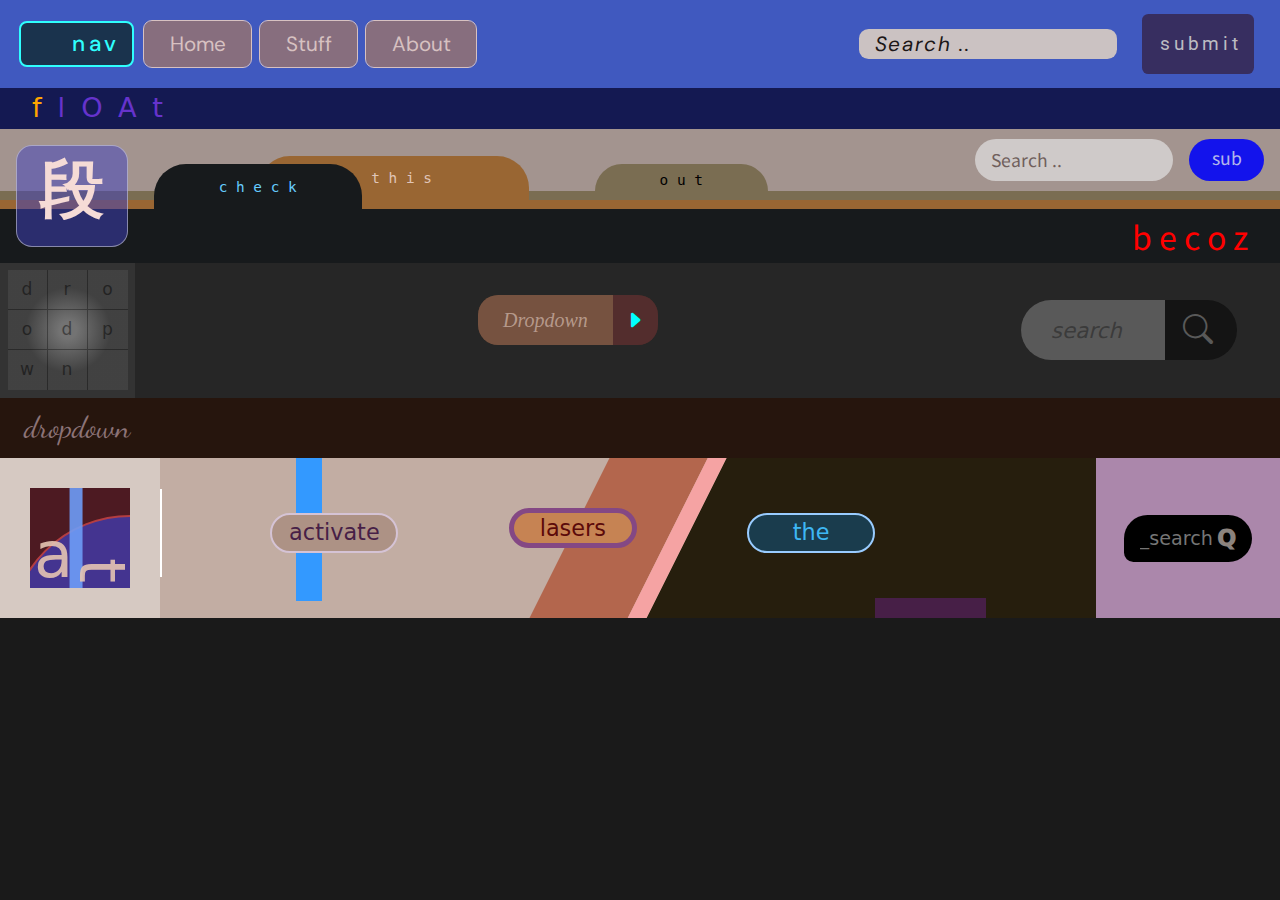
==== index.html @ 4d4a5cf2 "dub grid" ====
<!DOCTYPE html>
<!------------------------------------------------------------->
<html lang="en">
<head>
    <meta charset="UTF-8">
    <meta name="viewport"
          content="width=device-width,initial-scale=1.0">
    <title> nav </title>
    <link rel="preconnect"
          href="https://fonts.googleapis.com">
    <link rel="preconnect"
          href="https://fonts.gstatic.com" crossorigin>
<!------ Roboto ----------------------------------------------->
    <link href="https://fonts.googleapis.com/css2?
family=Roboto:wght@400;700&display=swap" rel="stylesheet">
<!------ DM Sans ---------------------------------------------->
    <link href="https://fonts.googleapis.com/css2?
family=DM+Sans:ital,wght@0,400;0,700;1,400;1,700&display=swap" 
          rel="stylesheet">
<!------ Noto Sans JP ----------------------------------------->
    <link href="https://fonts.googleapis.com/css2?
family=Noto+Sans+JP:wght@100..900&display=swap" 
          rel="stylesheet">
<!--------------- Dancing Script ------------------------------>
    <link href="https://fonts.googleapis.com/css2?
family=Dancing+Script:wght@400..700&display=swap" 
          rel="stylesheet">
<!------------------------------------------------------------->
    <link rel="shortcut icon"
          href="#">
    <link rel="stylesheet"
          href="lib/bootstrap/bootstrap.css">
    <link rel="stylesheet"
          href="https://cdn.jsdelivr.net/npm/
bootstrap-icons@1.11.3/font/bootstrap-icons.min.css">
    <link rel="stylesheet"
          href="style.css">
</head>
<!------------------------------------- ---------- -------------
  ---------------------------------   - -   -   -   ------------
  --------------------------------- --- - - - - -- -------------
  ---------------------------------   - - - - - -- ------------>
<body> <!-------------------------- --- -   -    -  ----------->
  <div class="float-page">
    <nav class="float">
      <ul>
	    <li class="float-brand">
          <a href="#"> nav </a> 
        </li>
	    <li> <a href="#"> Home  </a> </li>
	    <li> <a href="#"> Stuff </a> </li>
	    <li> <a href="#"> About </a> </li>
      </ul>
      <div>
	    <form>
          <input type="text" placeholder="Search ..">
          <button type="submit"> submit </button>
	    </form>
      </div>
    </nav>
    <div class="body">
      <span> f </span> lOAt
    </div>
  </div>
<!-----------------------------------------------------------php
  --------------------------------------------------------------
  --------------------------------------------------------------
  ------------------------------------------------------------->
  <div class="folder">
    <nav>
      <a href="#" class="folder-brand"> 段 </a>
      <a href="#" class="check"> c h e c k </a>
      <a href="#" class="this"> t h i s </a>
      <a href="#" class="out"> o u t </a>
      <div class="check-base"> </div>
      <div class="this-base"> </div>
      <div class="out-base"> </div>
      <form>
	    <input type="text" placeholder="Search ..">
	    <button type="submit"> sub </button>
      </form>
      <p> b e c o z </p>
    </nav>
  </div>
<!--------------------------------------------------------------
  1.4.15*: There is a beam of same nuclei moving with velocity v
  --------------------------------------------------------------
  . Nuclei in the beam are, spontaneously decaying into pairs of
  --------------------------------------------------------------
  same fragments. The velocities of the fragments, moving in the
  --------------------------------------------------------------
  direction of the beam is 3v. What is the velocity of fragmens,
  --------------------------------------------------------------
  moving perpendicular to the beam?
  --------------------------------------------------------------
  --------------------------------------------------------------
  --------------------------------------------------------------
  ---- Let's say thus <--- is the direction of the beam,    ----
  ---- relative to it a nucleus is in rest and all          ----
  ---- directions of decaying pair fragmens are possible.   ----
  ---- Becoz the direction of fragmens in lab systm is 3v,  ----
  ---- the relative velocity of fragmens is 2v, so to have  ----
  ---- a parallel velocity in lab systm we must have thus:  ----
  --------------------------------------------------------------
  --------------------------------------------------------------
  --------------------------------------------------------------
  ----------------- »   ----------------------------------------
  ----  B          |AC| = 2v - relative fragments velocity  ----
  ----   +-----+     »                                      ----
  ----   |    / C  |CB| = b  - beam velocity                ----
  ----   |   /      »   »     »                             ----
  ----   |  /      AB = AC + CB - thus is the case with     ----
  ----   | /       fragmens having perpendicular velocity   ----
  ----   |/        in the lab, zo                           ----
  ----   + A       AB = √(4v² - v²) = [√(3)]v               ----
  -------------------------------------------------------------- 
  -------------------------------------------------------------- 
  --       --       ---      --       -------------------------- 
  --   --   -   --   -   --   -   --   ------------------------- 
  --   --   -       --   --   -       --------------------------
  --       --   --   --      --   ------------------------------ 
  -------------------------------------------------------------- 
  -------------------------------------------------------------- 
  --_____d__-_o______-____w___-_______n------------------------- 
  --________-________-________-________------------------------>
  <div class="dropdown-con">
    <div class="dropdown-nav">
      <div class="dropdown-brand-con">
        <div class="dropdown-brand"> 
          <div class="dropdown-cell"> d </div>
          <div class="dropdown-cell"> r </div>
          <div class="dropdown-cell 
                      dropdown-ryte"> o </div>
          <div class="dropdown-cell"> o </div>
          <div class="dropdown-cell"> d </div>
          <div class="dropdown-cell 
                      dropdown-ryte"> p </div> 
          <div class="dropdown-cell
                      dropdown-bot"> w </div>
          <div class="dropdown-cell
                      dropdown-bot"> n </div>
          <div class="dropdown-cell 
                      dropdown-ryte
                      dropdown-bot">   </div>
        </div>
        <div class="dropdown-gradient"> </div>
      </div>
      <div class="dropdown-links-con">
        <div class="dropdown">
          <a class="dropdown_link" href="#"> Dropdown </a>
          <a class="dropdown_anime">
            <i class="bi bi-caret-right-fill"></i>
          </a>
          <a class="dropdown_menu" href="#">
            <span> M i nu s </span> </a>
          <a class="dropdown_plus" href="#">
            <span> P l u s </span> </a>
        </div>
      </div>
      <div class="dropdown-search-con"> 
        <input class="dropdown-search"
               type="text"
               placeholder="search"/>
        <a href="#" class="dropdown-search-button">
          <i class="bi bi-search"></i>
        </a>
      </div>
    </div>
    <div class="dropdown-body"> dropdown </div>
  </div>
  <!------------------------------------------------------------
    ----------------------------------------------------------->
  <div class="alt-con">
    <div class="alt-nav">
      <!-- [ brand ] -->
      <div class="alt-brand-con center">
        <svg width="100px" height="100px">
          <circle cx="100"
                  cy="148"
                  r="120"
                  fill="hsla( 240, 50%, 50%, .7 )"
                  stroke="hsla( 0, 50%, 50%, .9 )"
                  stroke-width="2px"
                  />
          <text x="4"
                y="89"
                fill="hsla( 20, 50%, 80%, 0.9 )"
                font-weight="100"
                font-size="4rem">
            a
          </text>
          <text x="26"
                y="100"
                fill="hsla( 220, 90%, 70%, .9 )"
                font-weight="100"
                font-size="9rem">
            l
          </text>
          <text x="60"
                y="100"
                fill="hsl( 20, 50%, 80%, .9 )"
                font-weight="100"
                transform="rotate(90, 70, 80)"
                font-size="4rem">
            t
          </text>
        </svg>
      </div>
      <!-- [ links ] -->
      <div class="alt-links-con">
        <div class="alt-laser"> </div>
        <div class="alt-link center">
          <a href="#"> activate </a>
        </div>
        <div class="alt-link lasers center">
          <a href="#"> lasers </a>
        </div>
        <div class="alt-link the center">
          <a href="#"> the </a>
        </div>
        <div class="alt-point"> </div>
        <!-- \  / -->
        <!--  \/  -->
        <!--      -->
        <div class="alt-drop">
          <div class="alt-drop-1"> </div>
        </div>
      </div>
      <!-- [ search ] -->
      <div class="alt-srch-con center">
        <!-- for relative positioning the srch button -->
        <div style="position:relative;" class="center">
          <input type="text"
                 placeholder="_search"
                 class="alt-srch-input" />
          <a href="#" class="alt-srch-button"> Q </a>
        </div>
      </div>
    </div>
    <!--
        <div class="alt-body"> </div>
    -->
  </div>
  <!-- -->
  <script src="lib/bootstrap/bootstrap.bundle.js"></script>
  <script src="float.js"></script>
  <script src="folder.js"></script>
  <script src="dropdown.js"> </script>
  <script src="alt.js"> </script>
  <script src="script.js"></script>
  <script src="http://localhost:35729/livereload.js?snipver=1"></script>
</body>
</html>

<!--
////////////////////////////////////////////////////////////////
    下段 ge dan
    おんがく ongaku
################################################################
    anrufen                                              to call
    besetzt                                                 busy
;;;;;;;;;;;;;;;;;;;;;;;;;;;;;;;;;;;;;;;;;;;;;;;;;;;;;;;;;;;;;;;;
    mot                                                     word
================================================================
音 おん
##########//////////
#########  /////////
###              ///
#####  ###///  /////
###              ///
##########//////////
\\\              @@@
\\\  \\\\\@@@@@  @@@
\\\              @@@
\\\  \\\\\@@@@@  @@@
\\\              @@@
\\\\\\\\\\@@@@@@@@@@
               sound

10.10.77.174
-->
---- style.css ----
@import 'com.css';
@import 'float.css';
@import 'folder.css';
@import 'dropdown.css';
@import 'alt.css';
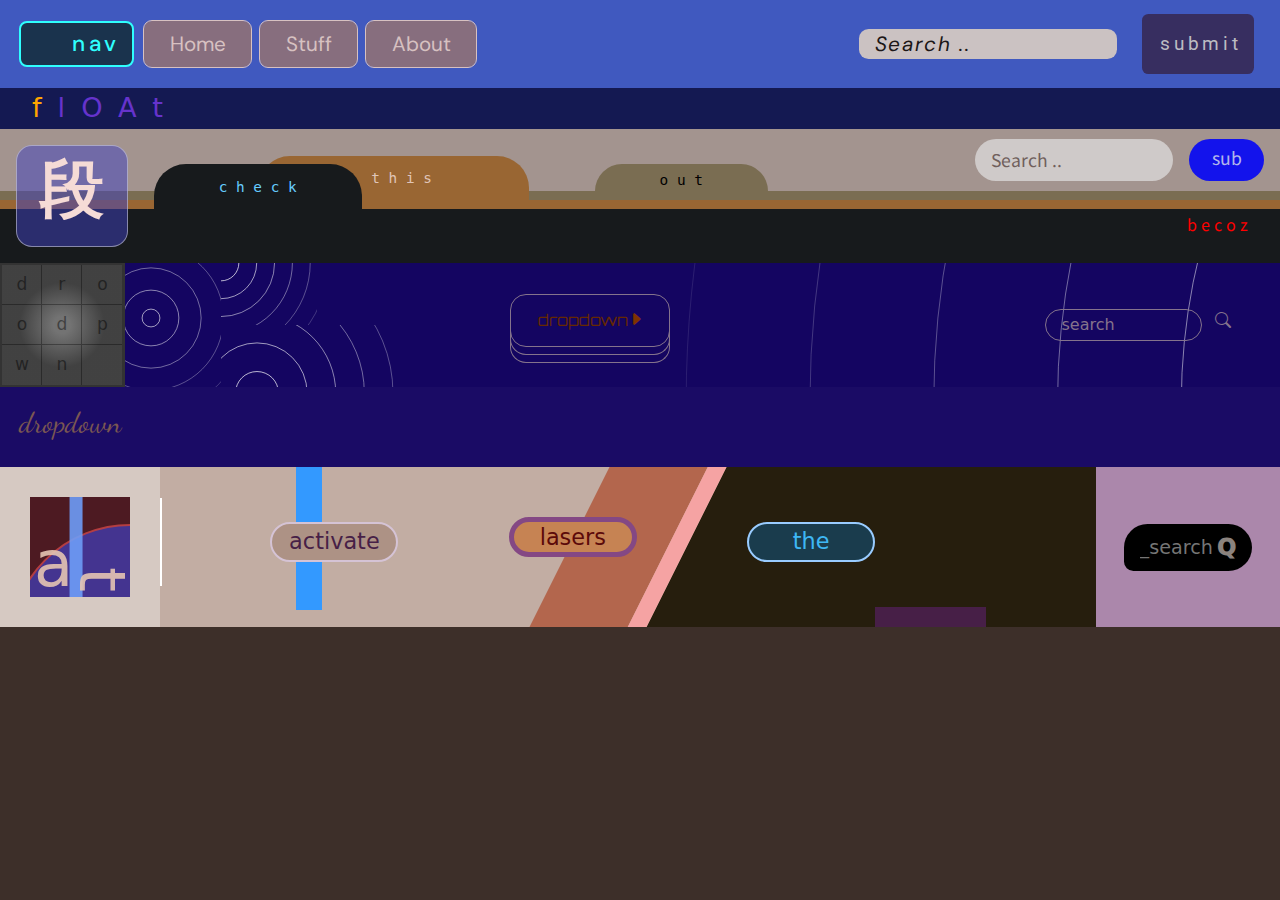
==== commit 0a0976c0: "dropdown" ====
--- a/index.html
+++ b/index.html
@@ -25,6 +25,9 @@
     <link href="https://fonts.googleapis.com/css2?
 family=Dancing+Script:wght@400..700&display=swap" 
           rel="stylesheet">
+<!------------------------------[ Orbitron ]------------------->
+    <link href="https://fonts.googleapis.com/css2?
+family=Orbitron:wght@400..900&display=swap" rel="stylesheet">
 <!------------------------------------------------------------->
     <link rel="shortcut icon"
           href="#">
@@ -124,9 +127,10 @@
   --_____d__-_o______-____w___-_______n------------------------- 
   --________-________-________-________------------------------>
   <div class="dropdown-con">
-    <div class="dropdown-nav">
-      <div class="dropdown-brand-con">
-        <div class="dropdown-brand"> 
+    <!-- [ B r a n d C o n ] ---------------------------------->    
+    <div class="dropdown-brand-con">
+      <div style="position:relative;">
+        <div class="dropdown-brand">
           <div class="dropdown-cell"> d </div>
           <div class="dropdown-cell"> r </div>
           <div class="dropdown-cell 
@@ -145,28 +149,118 @@
         </div>
         <div class="dropdown-gradient"> </div>
       </div>
-      <div class="dropdown-links-con">
+    </div>
+    <!-- -->
+    <!-- [ B o d y ] ------------------------------------------>
+    <div class="dropdown-body"> dropdown </div>
+    <!-- -->
+    <!-- [ L i n k s C o n ] ---------------------------------->
+    <div class="dropdown-links-con">
+      <div class="dropdown-item-1">
+        <svg width="100%" height="100%">
+          <style>
+            :root {
+                --cx-1: 26;
+                --cy-1: 55;
+            }
+          </style>
+          <g stroke="white" fill="none">
+            <circle style="cx: var(--cx-1); cy: var(--cy-1);" r="8%"   stroke-opacity="0.6"/>
+            <circle style="cx: var(--cx-1); cy: var(--cy-1);" r="25%"  stroke-opacity="0.5"/>
+            <circle style="cx: var(--cx-1); cy: var(--cy-1);" r="45%"  stroke-opacity="0.4"/>
+            <circle style="cx: var(--cx-1); cy: var(--cy-1);" r="65%"  stroke-opacity="0.3"/>
+            <circle style="cx: var(--cx-1); cy: var(--cy-1);" r="85%"  stroke-opacity="0.2"/>
+          </g>
+        </svg>
+      </div>
+      <div class="dropdown-item-2">
+        <svg width="100%" height="100%">
+          <g stroke="white" fill="none">
+            <circle cx="0" cy="0" r="22%"  stroke-opacity="0.7"/>
+            <circle cx="0" cy="0" r="44%"  stroke-opacity="0.6"/>
+            <circle cx="0" cy="0" r="66%"  stroke-opacity="0.5"/>
+            <circle cx="0" cy="0" r="88%"  stroke-opacity="0.4"/>
+            <circle cx="0" cy="0" r="110%" stroke-opacity="0.3"/>
+            <circle cx="0" cy="0" r="132%" stroke-opacity="0.2"/>
+          </g>
+        </svg>
+      </div>
+      <div class="dropdown-item-3">
+        <svg width="100%" height="100%">
+          <style>
+            :root {
+                --cx: 36;
+                --cy: 68;
+            }
+          </style>
+          <g stroke="white" fill="none">
+            <circle style="cx: var(--cx); cy: var(--cy);" r="15%"  stroke-opacity="0.7"/>
+            <circle style="cx: var(--cx); cy: var(--cy);" r="35%"  stroke-opacity="0.6"/>
+            <circle style="cx: var(--cx); cy: var(--cy);" r="55%"  stroke-opacity="0.5"/>
+            <circle style="cx: var(--cx); cy: var(--cy);" r="75%"  stroke-opacity="0.4"/>
+            <circle style="cx: var(--cx); cy: var(--cy);" r="95%" stroke-opacity="0.3"/>
+          </g>
+        </svg>
+      </div>
+      <div class="dropdown-item-4">
+        <svg width="100%" height="100%">
+          <g stroke="white" fill="none">
+            <circle cx="160%" cy="140" r="80%"  stroke-opacity="0.6"/>
+            <circle cx="160%" cy="140" r="100%" stroke-opacity="0.5"/>
+            <circle cx="160%" cy="140" r="120%" stroke-opacity="0.4"/>
+            <circle cx="160%" cy="140" r="140%" stroke-opacity="0.3"/>
+            <circle cx="160%" cy="140" r="160%" stroke-opacity="0.2"/>
+            <circle cx="160%" cy="140" r="180%" stroke-opacity="0.1"/>
+          </g>
+        </svg>
+        <!-- [ S e a r c h C o n ] ---------------------------->
+        <div class="dropdown-search-con">
+          <input type="text"
+                 class="dropdown-search"
+                 placeholder="search"/>
+          <a href="#" class="dropdown-search-button">
+            <i class="bi bi-search"> </i>
+          </a>
+        </div> <!-- dropdown-search-con ----------------------->
+      </div> <!-- dropdown-item-4 ----------------------------->
+      <!-- (1) A: きのう、何時間勉強しましたか。
+               B: 一時間ぐらい勉強しました。
+           (2) A: きのう、何時間寝ましたか。
+               B: 十時間ぐらい寝ました。
+           (3) A: ゲームをしますか。たいてい何時間ぐらいゲームをしますか。
+               B: 一時間半ぐらいゲームをします。
+           (4) A: _
+               B: _
+        -->
+      <div class="dropdown-hook">
         <div class="dropdown">
-          <a class="dropdown_link" href="#"> Dropdown </a>
-          <a class="dropdown_anime">
-            <i class="bi bi-caret-right-fill"></i>
+          <div class="dropdown-frame"> </div>
+          <div class="dropdown-menu-frame minus">
+            <a href="#" class="dropdown-menu-item minus">
+              <span style="color:hsl(200,60%,65%);">m</span>&nbsp;
+              n&nbsp;
+              u&nbsp;
+              s
+            </a>
+          </div>
+          <div class="dropdown-menu-frame plus">
+            <a href="#" class="dropdown-menu-item plus">
+              p&nbsp;
+              l&nbsp;
+              <span style="color:hsl(200,60%,65%);">u</span>&nbsp;
+              s
+            </a>
+          </div>
+          <a href="#" class="dropdown-link center">
+            dropdown
           </a>
-          <a class="dropdown_menu" href="#">
-            <span> M i nu s </span> </a>
-          <a class="dropdown_plus" href="#">
-            <span> P l u s </span> </a>
-        </div>
-      </div>
-      <div class="dropdown-search-con"> 
-        <input class="dropdown-search"
-               type="text"
-               placeholder="search"/>
-        <a href="#" class="dropdown-search-button">
-          <i class="bi bi-search"></i>
-        </a>
-      </div>
-    </div>
-    <div class="dropdown-body"> dropdown </div>
+          <div class="dropdown-anime center">
+            <i class="bi bi-caret-right-fill"> </i>
+          </div>
+        </div> <!-- dropdown ---------------------------------->
+      </div> <!-- dropdown-hook ------------------------------->
+    </div> <!-- dropdown-links-con ---------------------------->
+    <!-- -->
   </div>
   <!------------------------------------------------------------
     ----------------------------------------------------------->
@@ -243,11 +337,11 @@
   </div>
   <!-- -->
   <script src="lib/bootstrap/bootstrap.bundle.js"></script>
+  <script src="script.js"></script>
   <script src="float.js"></script>
   <script src="folder.js"></script>
   <script src="dropdown.js"> </script>
   <script src="alt.js"> </script>
-  <script src="script.js"></script>
   <script src="http://localhost:35729/livereload.js?snipver=1"></script>
 </body>
 </html>
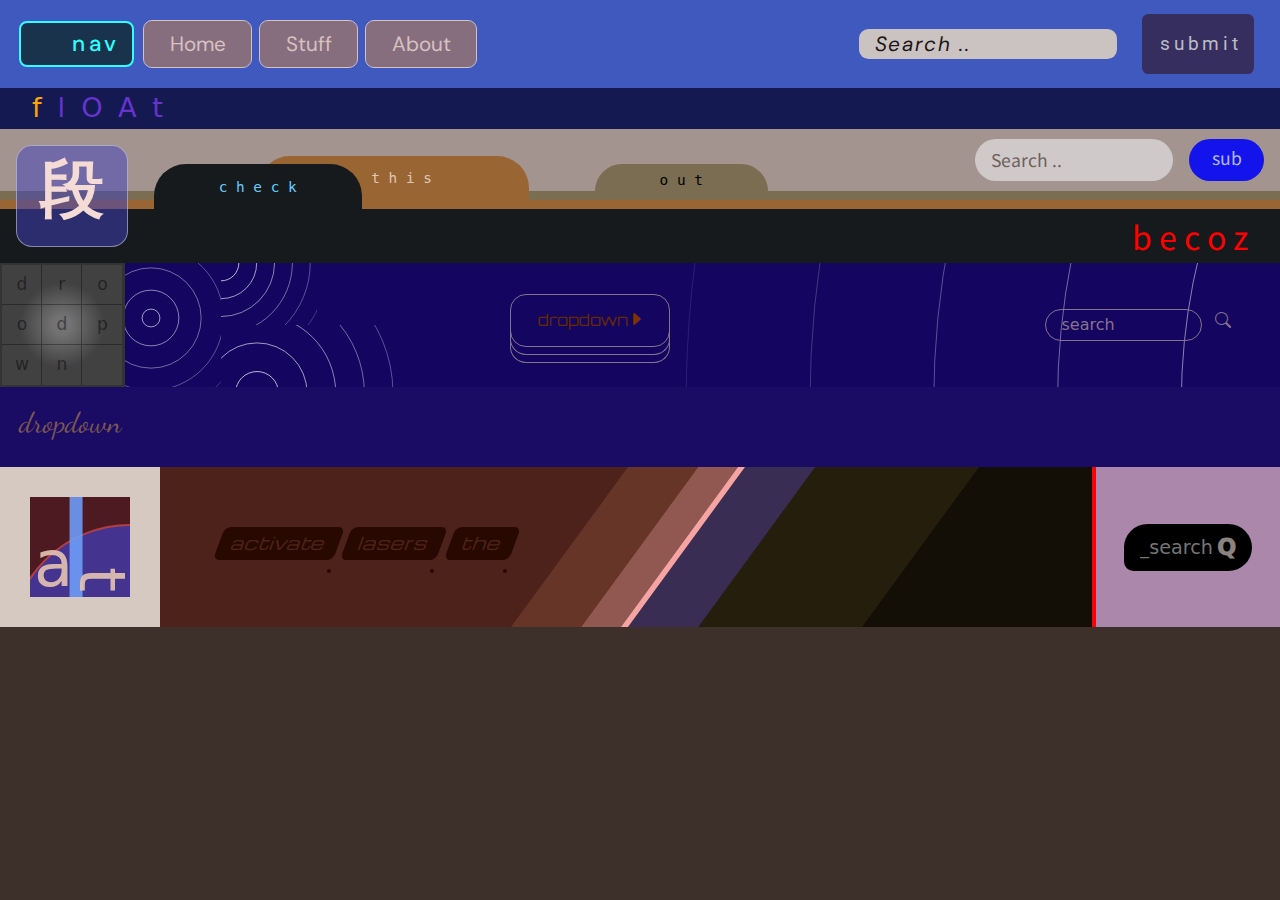
==== commit 57e96df9: "スポーツ" ====
--- a/index.html
+++ b/index.html
@@ -28,6 +28,10 @@
 <!------------------------------[ Orbitron ]------------------->
     <link href="https://fonts.googleapis.com/css2?
 family=Orbitron:wght@400..900&display=swap" rel="stylesheet">
+<!-------------------------[ Michroma ]------------------------>
+    <link href="https://fonts.googleapis.com/css2?
+family=Michroma&family=Orbitron:wght@400..900&display=swap" 
+          rel="stylesheet">
 <!------------------------------------------------------------->
     <link rel="shortcut icon"
           href="#">
@@ -229,8 +233,9 @@
                B: 十時間ぐらい寝ました。
            (3) A: ゲームをしますか。たいてい何時間ぐらいゲームをしますか。
                B: 一時間半ぐらいゲームをします。
-           (4) A: _
-               B: _
+           (4) A: インターネットをしますか。
+                  たいてい何時間ぐらいしますか。
+               B: 六時間ぐらいします。
         -->
       <div class="dropdown-hook">
         <div class="dropdown">
@@ -263,6 +268,25 @@
     <!-- -->
   </div>
   <!------------------------------------------------------------
+    / A / L / T ////////////////////////////////////////////////
+    ------------------------------------------------------------
+      (1) A: 高校の時、よく勉強をしましたか。
+          B: はい、よくしました。
+          ------------------------------------------------------
+      (2) A: 子供の時、よくスポーツをしましたか。
+          B: はい、ときどきしました。
+          ------------------------------------------------------
+      (3) A: 高校の時、よく映画を見ましたか。
+          B: いいえ、ぜんぜん見ませんでした。
+          ------------------------------------------------------
+      (4) A: 子供の時、よく公園に行きましたか。
+          B: はい、ときどきいきました。
+          ------------------------------------------------------
+      (5) A: 高校の時、よく手紙を書きましたか。
+          B: いいえ、ぜんぜんかきませんでした。
+          ------------------------------------------------------
+      (6) A: 高校の時、よくデートをしましたか。
+          B: はい、よくしました。
     ----------------------------------------------------------->
   <div class="alt-con">
     <div class="alt-nav">
@@ -300,26 +324,60 @@
           </text>
         </svg>
       </div>
-      <!-- [ links ] -->
+      <!-- [ links ] ------------------------------------------>
       <div class="alt-links-con">
         <div class="alt-laser"> </div>
-        <div class="alt-link center">
-          <a href="#"> activate </a>
-        </div>
-        <div class="alt-link lasers center">
-          <a href="#"> lasers </a>
-        </div>
-        <div class="alt-link the center">
-          <a href="#"> the </a>
-        </div>
-        <div class="alt-point"> </div>
-        <!-- \  / -->
-        <!--  \/  -->
-        <!--      -->
-        <div class="alt-drop">
-          <div class="alt-drop-1"> </div>
-        </div>
-      </div>
+        <div class="alt-background">
+          <svg viewBox="0 0 400 100"
+               preserveAspectRatio="none"
+               width="100%"
+               height="100%">
+            <polygon points="200,100 250,0 400,0, 400,100"
+                     fill="hsl(40,50%,10%)"
+                     />
+            <polygon points="300,100 350,0 400,0, 400,100"
+                     fill="hsl(40,50%,5%)"
+                     />
+            <polygon points="200,100 250,0 280,0, 230,100"
+                     fill="hsl(260,30%,25%)"
+                     />
+            <polygon points="197,100 247,0 250,0, 200,100"
+                     fill="hsla(0,80%,80%,1.0)"
+                     />
+            <polygon points="180,100 230,0 247,0, 197,100"
+                     fill="hsla(5,80%,80%,.4)"
+                     />
+            <polygon points="150,100 200,0 230,0, 180,100"
+                     fill="hsla(15,40%,40%,.4)"
+                     />
+          </svg>
+        </div> <!-- alt-background ---------------------------->
+        <div class="alt-link-hook">
+          <div class="alt-link-stack">
+            <div class="alt-link center">
+              <div class="alt-indicator-con center">
+                <div class="alt-indicator aura"> </div>
+                <div class="alt-indicator"> </div>
+              </div>
+              <a href="#"> activate </a>
+            </div>
+            <div class="alt-link center">
+              <div class="alt-indicator-con center">
+                <div class="alt-indicator aura"> </div>
+                <div class="alt-indicator"> </div>
+              </div>
+              <a href="#"> lasers </a>
+            </div>
+            <div class="alt-link center">
+              <div class="alt-indicator-con center">
+                <div class="alt-indicator aura"> </div>
+                <div class="alt-indicator"> </div>
+              </div>
+              <a href="#"> the </a>
+            </div>
+          </div> <!-- alt-link-stack -------------------------->
+        </div> <!-- alt-link-hook ----------------------------->
+      </div> <!-- alt-links-con ------------------------------->
       <!-- [ search ] -->
       <div class="alt-srch-con center">
         <!-- for relative positioning the srch button -->
@@ -331,9 +389,6 @@
         </div>
       </div>
     </div>
-    <!--
-        <div class="alt-body"> </div>
-    -->
   </div>
   <!-- -->
   <script src="lib/bootstrap/bootstrap.bundle.js"></script>
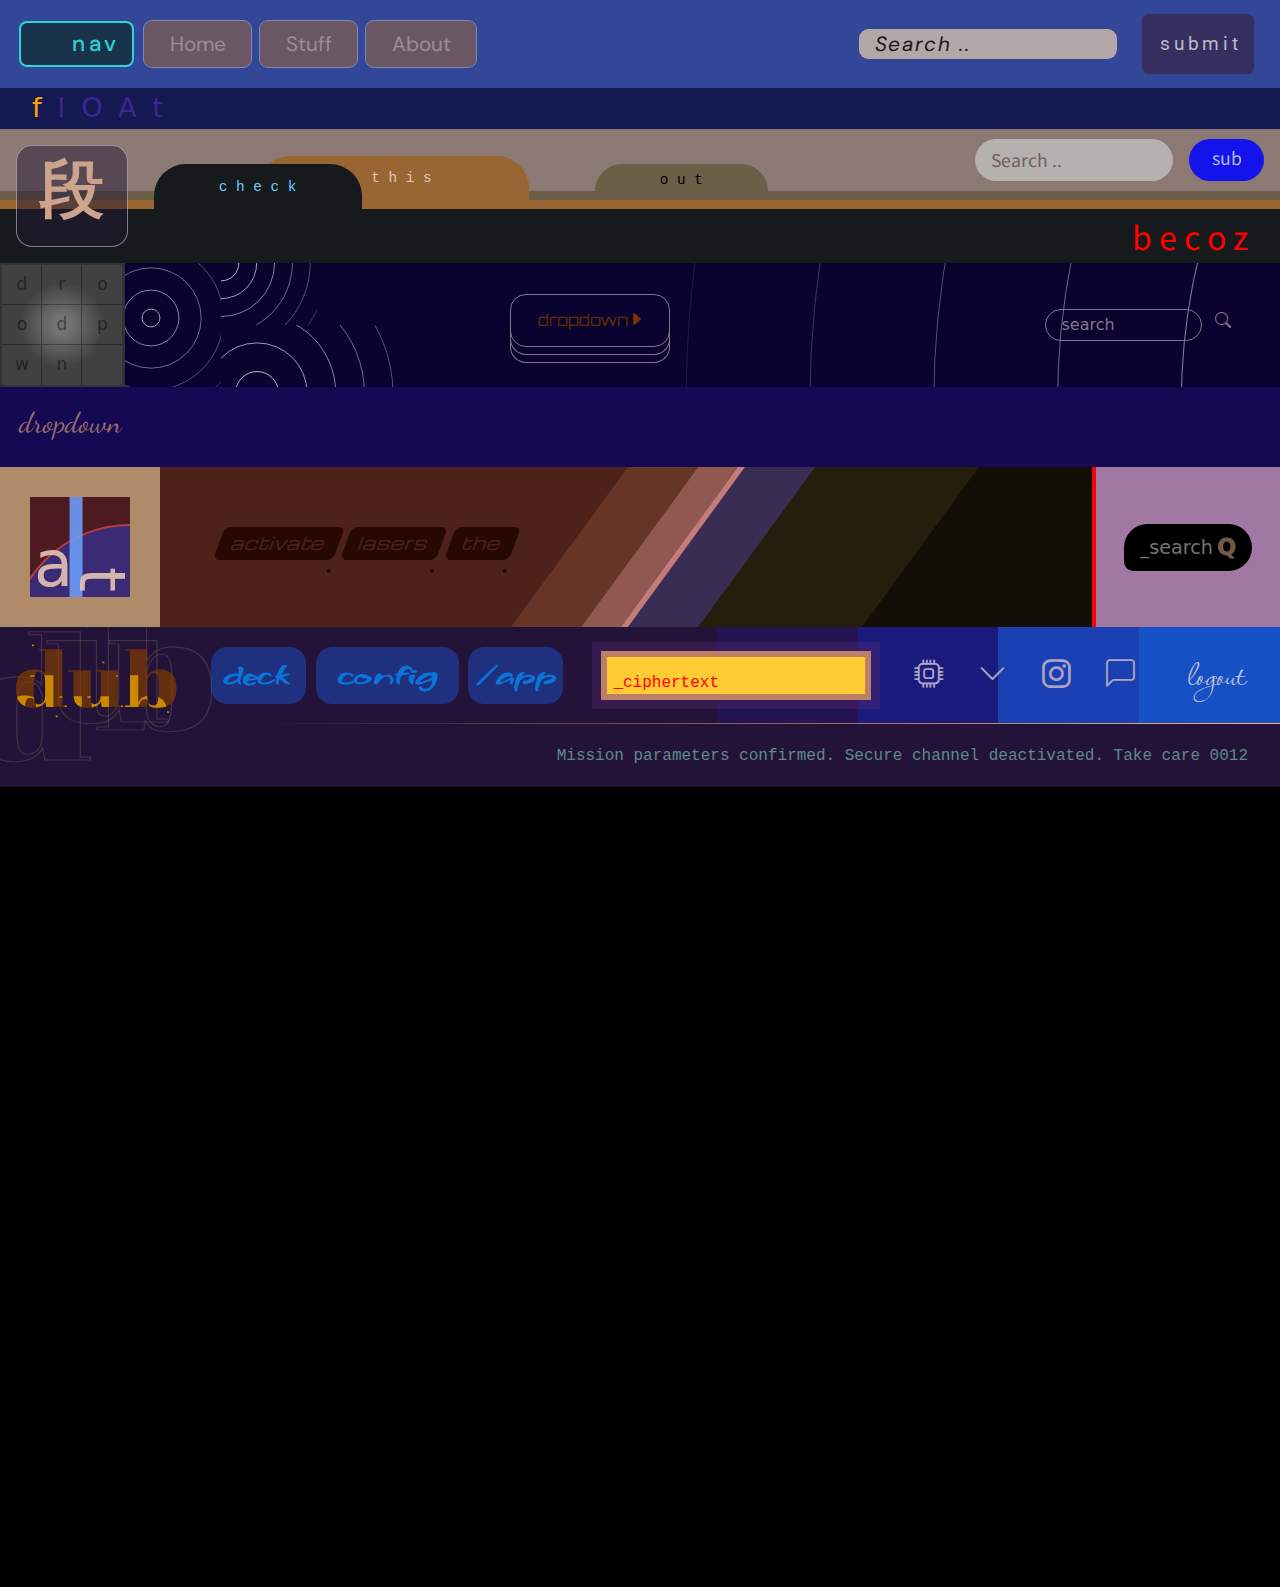
==== commit 0e3ee8bf: "colors" ====
--- a/index.html
+++ b/index.html
@@ -32,6 +32,19 @@
     <link href="https://fonts.googleapis.com/css2?
 family=Michroma&family=Orbitron:wght@400..900&display=swap" 
           rel="stylesheet">
+<!----------[ Abril ]------------------------------------------>
+    <link href="https://fonts.googleapis.com/css2?
+family=Abril+Fatface&family=Dancing+Script:wght@400..700&
+display=swap"
+        rel="stylesheet">
+<!----------[ Grechen ]---------------------------------------->
+    <link href="https://fonts.googleapis.com/css2?
+family=Grechen+Fuemen&family=Michroma&
+family=Orbitron:wght@400..900&display=swap"
+        rel="stylesheet">
+<!----------[ Lavishly ]--------------------------------------->
+    <link href="https://fonts.googleapis.com/css2?
+family=Lavishly+Yours&display=swap" rel="stylesheet">
 <!------------------------------------------------------------->
     <link rel="shortcut icon"
           href="#">
@@ -42,6 +55,27 @@
 bootstrap-icons@1.11.3/font/bootstrap-icons.min.css">
     <link rel="stylesheet"
           href="style.css">
+    <style>
+      :root {
+          --dub-con-bgr:                         hsl(249,75%,80%);
+          --dub-brand-con-bgr:                   hsl(265,50%,15%);
+          --dub-brand-char-stroke:              hsl(0,10%,35%,.5);
+          --dub-brand-dub-color:              hsl(28,100%,25%,.7);
+          --dub-light-color:                     hsl(40,100%,40%);
+          --dub-links-con-bgr:         var( --dub-brand-con-bgr );
+          --dub-links-color:                     hsl(210,90%,45%);
+          --dub-links-bgr:                   hsl(220,80%,50%,0.4);
+          --dub-deck-bgr:                         hsl(40,50%,10%);
+          --dub-grad-20:                         hsl(265,50%,15%);
+          --dub-grad-40:                         hsl(255,60%,20%);
+          --dub-grad-60:                         hsl(240,65%,30%);
+          --dub-grad-80:                         hsl(225,75%,40%);
+          --dub-grad-100:                        hsl(220,80%,43%);
+          --dub-menu-bgr:                   hsl(240,100%,20%,0.4);
+          --dub-menu-fgr:                        hsl(260,20%,70%);
+          --dub-menu-list-bgr:                hsl(35,40%,20%,0.6);
+      }
+    </style>
 </head>
 <!------------------------------------- ---------- -------------
   ---------------------------------   - -   -   -   ------------
@@ -296,7 +330,7 @@
           <circle cx="100"
                   cy="148"
                   r="120"
-                  fill="hsla( 240, 50%, 50%, .7 )"
+                  fill="hsla( 240, 50%, 40%, .7 )"
                   stroke="hsla( 0, 50%, 50%, .9 )"
                   stroke-width="2px"
                   />
@@ -342,7 +376,7 @@
                      fill="hsl(260,30%,25%)"
                      />
             <polygon points="197,100 247,0 250,0, 200,100"
-                     fill="hsla(0,80%,80%,1.0)"
+                     fill="hsla(0,80%,80%,0.7)"
                      />
             <polygon points="180,100 230,0 247,0, 197,100"
                      fill="hsla(5,80%,80%,.4)"
@@ -390,13 +424,265 @@
       </div>
     </div>
   </div>
+  <!----------------------------------------------------------
+    ------[ d u b ]-------------------------------------------
+    ----------------------------------------------------------->
+  <div class="dub-con"> <!--[ con ]---------------------------->
+    <div class="dub-brand-con"> <!-----[ brand-con ]----------->
+      <svg id="dub-brand"
+           viewBox="0 0 400 200"
+           preserveAspectRatio="none"
+           width="100%" height="100%"
+           xmlns="http://www.w3.org/2000/svg">
+        <style>
+          .char {
+              font-family: "Abril Fatface", serif;
+              font-size: 20rem;
+              stroke: var( --dub-brand-char-stroke );
+              stroke-width: 2;
+              fill: none;
+          }
+          .dub {
+              font-family: "Abril Fatface", serif;
+              font-size: 9rem;
+              paint-order: stroke;
+              fill: var( --dub-brand-dub-color );
+          }
+          .dub.clip {
+              fill: var( --dub-light-color );
+          }
+        </style>
+        <clipPath id="clip">
+          <text x="22" y="150" class="dub"> dub </text>
+        </clipPath>
+        <text x="-42" y="250" class="char"> d </text>
+        <text x="72" y="178" class="char"> u </text>
+        <text x="148" y="194" class="char"> b </text>
+        <text x="22" y="150" class="dub"> dub </text>
+        <text x="8" y="198" class="dub clip"
+              clip-path="url(#clip)"> dub </text>
+        <defs>
+          <rect id="pixel" width="3" height="3"
+                fill="var( --dub-light-color )"/>
+        </defs>
+        <use href="#pixel" x="50" y="33" fill="red"/>
+        <use href="#pixel" x="87" y="166"/>
+        <use href="#pixel" x="160" y="65"/>
+        <use href="#pixel" x="261" y="158"/>
+      </svg>
+    </div> <!-------[ brand-con ]------------------------------>
+    <div class="dub-links-con"> <!-----/ links-con /----------->
+      <a class="dub-deck dub-link" href="#"> <!--[ dub-deck ]-->
+        <svg viewBox="0 0 300 200"
+             preserveAspectRatio="none"
+             width="100%" height="100%"
+             xmlns="http://www.w3.org/2000/svg">
+          <defs>
+            <text id="deck-text" x="37" y="130" class="lnk">
+              deck
+            </text>
+            <clipPath id="deck-clip">
+              <use href="#deck-text"/>
+            </clipPath>
+          </defs>
+          <use href="#deck-text"/>
+          <rect id="deck-light"
+                x="0" y="88"
+                height="28" width="300"
+                fill="var( --dub-light-color )" 
+                clip-path="url(#deck-clip)"/>
+        </svg>
+      </a> <!-----------[ /dub-deck ]-------------------------->
+      <!--------------[ dub-config ]--------------------------->
+      <a class="dub-config dub-link" href="#"> 
+        <svg viewBox="0 0 400 200"
+             preserveAspectRatio="none"
+             width="100%" height="100%"
+             xmlns="http://www.w3.org/2000/svg">
+          <defs>
+            <text id="config-text" x="60" y="130" class="lnk">
+              config
+            </text>
+            <clipPath id="config-clip">
+              <use href="#config-text"/>
+            </clipPath>
+          </defs>
+          <use href="#config-text"/>
+          <rect id="config-light"
+                x="0" y="105"
+                height="12" width="400"
+                fill="var( --dub-light-color )" 
+                clip-path="url(#config-clip)"/>
+        </svg>
+      </a> <!-----------[ /dub-config ]------------------------>
+      <a class="dub-app dub-link" href="#"> <!--[ dub-app ]---->
+        <svg viewBox="0 0 300 200"
+             preserveAspectRatio="none"
+             width="100%" height="100%"
+             xmlns="http://www.w3.org/2000/svg">
+          <defs>
+            <text id="app-text" x="30" y="130" class="lnk">
+              /app
+            </text>
+            <clipPath id="app-clip">
+              <use href="#app-text"/>
+            </clipPath>
+          </defs>
+          <use href="#app-text"/>
+          <rect id="app-light"
+                x="0" y="120"
+                height="40" width="300"
+                fill="var( --dub-light-color )" 
+                clip-path="url(#app-clip)"/>
+        </svg>
+      </a> <!-----------[ /dub-app ]--------------------------->
+    </div> <!--------/ links-con /----------------------------->
+    <div class="dub-gradient"> </div> <!----( /gradient )------>
+    <div class="dub-menu-con"> <!--( menu-con )---------------->
+      
+      <div class="dub-menu center"> <!------[ CPU ]------------>
+        <a href="#">
+          <i class="bi bi-cpu"></i>
+        </a>
+        <div class="dub-menu-list left">
+          <div class="dub-menu-item">
+            <i class="bi bi-distribute-horizontal"></i>
+            <a href="#"> Network Infrastructure Sync </a>
+          </div>
+          <div class="dub-menu-item">
+            <i class="bi bi-dice-6-fill"></i>
+            <a href="#"> Risk Assessment & Strategy </a>
+          </div>
+          <div class="dub-menu-item">
+            <i class="bi bi-file-word-fill"></i>
+            <a href="#"> Mission Briefing Documentation </a>
+          </div>
+          <div class="dub-menu-item">
+            <i class="bi bi-fullscreen-exit"></i>
+            <a href="#"> Full System Override </a>
+          </div>
+        </div>
+      </div>  <!----------------[ /CPU ]----------------------->
+      <div class="dub-menu center"> <!--------[ chevron ]------>
+        <a href="#">
+          <i class="bi bi-chevron-down"></i>
+        </a>
+        <div class="dub-menu-list left">
+          <div class="dub-menu-item">
+            <i class="bi bi-reply-all"></i>
+            <a href="#"> Tactical Positioning </a>
+          </div>
+          <div class="dub-menu-item">
+            <i class="bi bi-rocket"></i>
+            <a href="#"> Mission Launch </a>
+          </div>
+          <div class="dub-menu-item">
+            <i class="bi bi-x-diamond-fill"></i>
+            <a href="#"> Classified Objective </a>
+          </div>
+        </div>
+      </div> <!----------------[ /chevron ]-------------------->
+      <div class="dub-menu center"> <!--[ instagram ]---------->
+        <a href="#">
+          <i class="bi bi-instagram"></i>
+        </a>
+        <div class="dub-menu-list ryte">
+          <div class="dub-menu-item">
+            <i class="bi bi-hdd"></i>
+            <a href="#"> Classified Information Vault </a>
+          </div>
+          <div class="dub-menu-item">
+            <i class="bi bi-hearts"></i>
+            <a href="#"> High-Priority Target Profiles </a>
+          </div>
+        </div>
+      </div> <!-----------------[ /instagram ]----------------->
+      <div class="dub-menu center"> <!------[ chat ]----------->
+        <a href="#">
+          <i class="bi bi-chat-left"></i>
+        </a>
+        <div class="dub-menu-list ryte">
+          <div class="dub-menu-item">
+            <i class="bi bi-cloud-fog2"> </i>
+            <a href="#"> Secure Backup and Storage </a>
+          </div>
+          <div class="dub-menu-item">
+            <i class="bi bi-columns-gap"></i>
+            <a href="#"> Control Dashboard </a>
+          </div>
+          <div class="dub-menu-item">
+            <i class="bi bi-hammer"></i>
+            <a href="#"> Configuration & Maintenance </a>
+          </div>
+        </div>
+      </div> <!---------------[ /chat ]------------------------>
+    </div> <!-----------------( /menu-con )-------------------->
+    <!-- [ S e a r c h C o n ] -------------------------------->
+    <div class="dub-search-con center">
+      <div class="dub-search-frame">
+        <input type="text"
+               class="dub-search"
+               placeholder="_ciphertext" />
+      </div>
+    </div> <!-- dub-search-con -------------------------------->
+    <div class="dub-logout-con"> <!------/ logout /------------>
+      <a href="#"> logout </a>
+    </div> <!----------------/ /logout /----------------------->
+    <div class="dub-body">
+      <div class="dub-mbody center">
+        Mission parameters confirmed. Secure channel deactivated.
+        Take care 0012
+      </div>
+    </div>
+  </div> <!--------------[ con ]------------------------------->  
+<!-------------------------------------------------------------
+  23. Three people get into an empty elevator at the first floo R 
+  of a building that has 10 floors. Each presses the button for THEIR 
+  desired floor( unless one of the others has already pressed t HAT 
+  button ). Assume that they are equally likely to want to go t O 
+  floors 2 through 10( independently of each other ). What is t HE 
+  probability that the buttons for 3 consecutive floors are pre SSED?
+  -------------------------------------------------------------
+    This is strange why modern math books give problems without
+    giving answers? Zo I can get this problem easily wrong,
+    becoz for example, lets look at the case of 2 people and 4
+    levels 0 1 2 3, Zo the two person destinations are
+    independent, and we have 3 cross 3 possibilities:
+       1   2   3
+    1 o-- oo- o-o  , where o-o for example means 1 and 3 levels
+    2 oo- -o- -oo  are activated, the cases where we have two
+    3 o-o -oo --o  consecutive floors are 12, 21, 23, 32, zo
+    the probability is 4/9. But if we look at the elevator
+    indicators only we'll have cases where only one button is
+    pressed: o-- -o- --o, and where 2 buttons are hit:
+    oo- -oo o-o, and we'll get the probability 2/6 = 1/3, this
+    happens becoz the events in the latter case are not equally
+    likely; we can get o-- in one way and oo- in 2 ways.
+    Zo back to the problem from floors 2 to 10 there are 9
+    choices and for 3 people we'll get total number of cases as
+    N = 9*9*9, we can have 3 consecutive buttons in lets see
+    2 3 4 5 6 7 8 9 10, in 7 ways, now we have to multiply by 3!
+    * * *               cos we have to take all permutations
+      * * *             2 3 4 first hits 2, second 3, third 4
+        * * *           2 4 3 first hits 2, second 4, third 3
+          * * *         etc., zo number of positive outcomes is
+            * * *       n = 7*3!= 7 * 6 = 42, and the probability
+              * * *     is P = n/N = 6*7/9*9*9 = 14/243 = 5.76%
+                * * *
+  -------------------------------------------------------------
+  -------------------------------------------------------------
+  -------------------------------------------------------------
+  ------------------------------------------------------------->
+  <div style="background:black;height:50rem;"> </div>
   <!-- -->
   <script src="lib/bootstrap/bootstrap.bundle.js"></script>
   <script src="script.js"></script>
+
   <script src="float.js"></script>
   <script src="folder.js"></script>
   <script src="dropdown.js"> </script>
   <script src="alt.js"> </script>
+  <script src="dub.js"> </script>
   <script src="http://localhost:35729/livereload.js?snipver=1"></script>
 </body>
 </html>
--- a/style.css
+++ b/style.css
@@ -3,3 +3,4 @@
 @import 'folder.css';
 @import 'dropdown.css';
 @import 'alt.css';
+@import 'dub.css';
